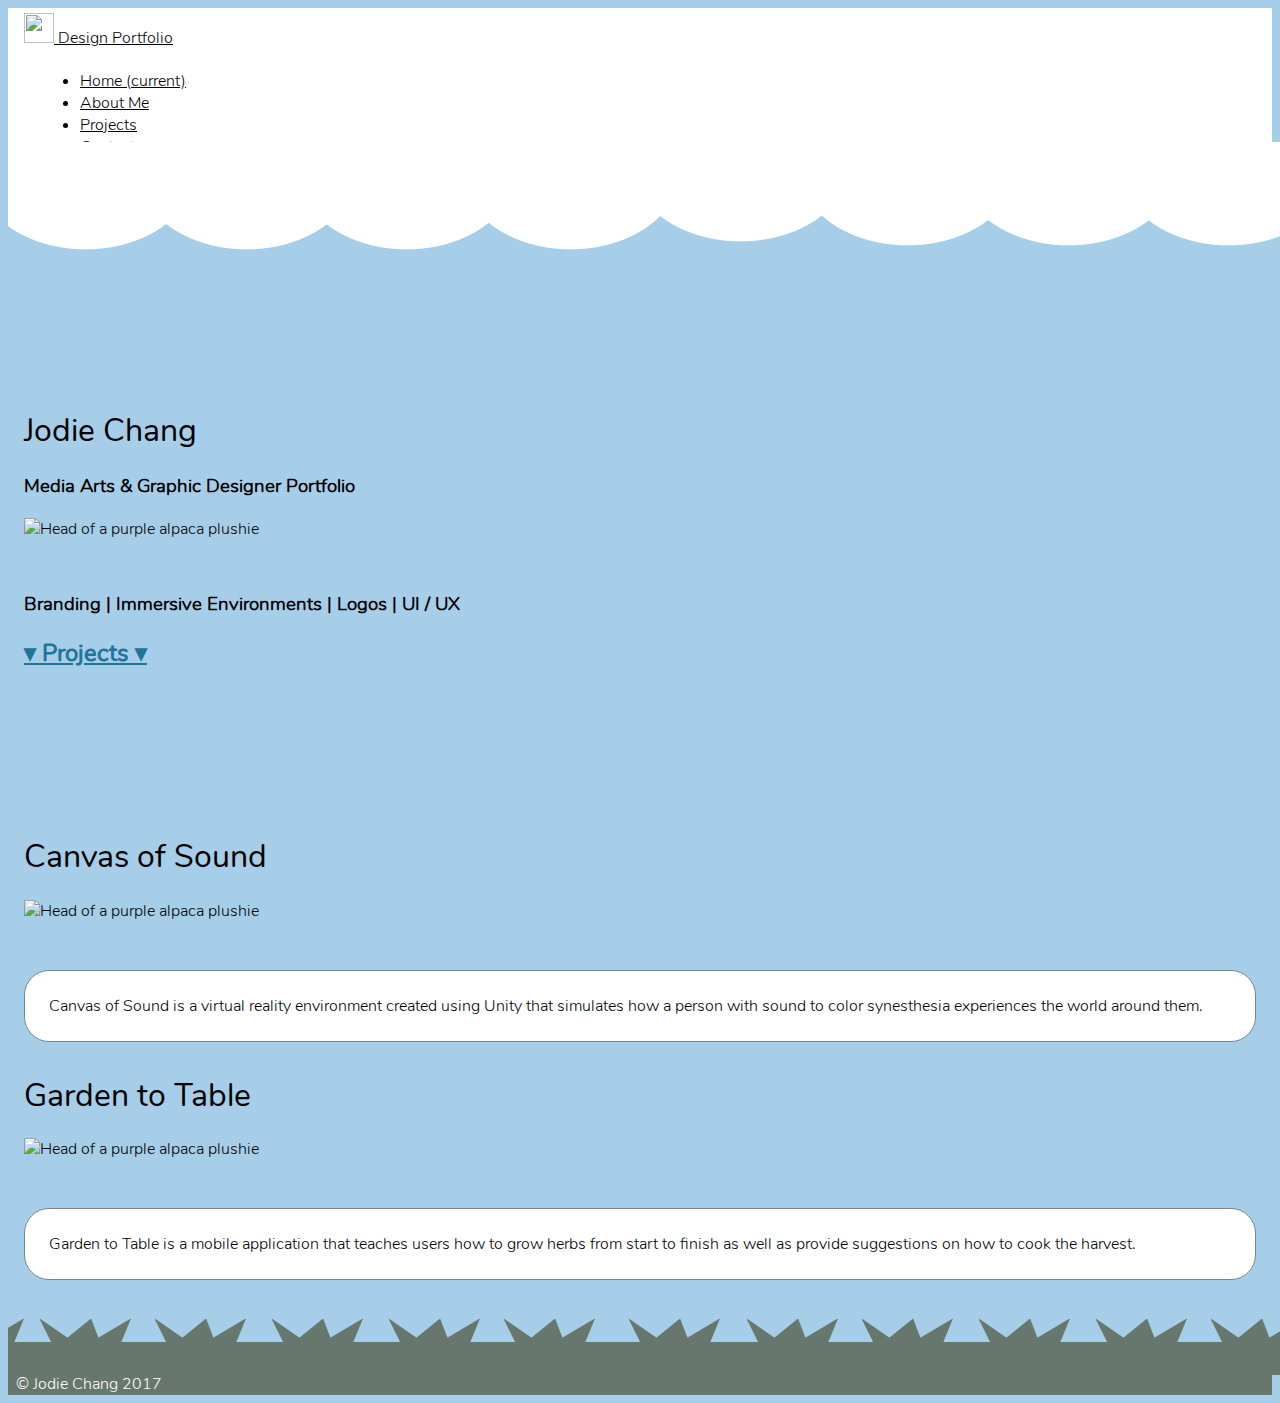
==== index.html @ c54516b7 "index.html updates" ====
<!doctype html>
<html lang="en">
  <head>
    <title>Jodie Chang's Design Portfolio</title>
    <!-- Required meta tags -->
    <meta charset="utf-8">
    <meta name="viewport" content="width=device-width, initial-scale=1, shrink-to-fit=no">

    <!-- Bootstrap CSS -->
    <link rel="stylesheet" href="https://maxcdn.bootstrapcdn.com/bootstrap/4.0.0-beta.2/css/bootstrap.min.css" integrity="sha384-PsH8R72JQ3SOdhVi3uxftmaW6Vc51MKb0q5P2rRUpPvrszuE4W1povHYgTpBfshb" crossorigin="anonymous">
    <link rel="stylesheet" href="css/main.css">
    <link rel="stylesheet" href="css/fonts.css">
  </head>
  <body>
    <!-- Header -->
    <div class="container-fluid">
    <div class="row fixed-top">
    <div class="col">
    <header>
      <nav class="navbar">
        <a class="navbar-brand" href="#">
          <img src="img/alpaca-main.png" width="30" height="30" class="d-inline-block align-top" alt="">
          Design Portfolio
        </a>
        <div class="navbar navbar-expand" id="navbarNav">
          <ul class="navbar-nav">
            <li class="nav-item active">
              <a class="nav-link" href="#">Home <span class="sr-only">(current)</span></a>
            </li>
            <li class="nav-item">
              <a class="nav-link" href="#">About Me</a>
            </li>
            <li class="nav-item">
              <a class="nav-link" href="#projects">Projects</a>
            </li>
            <li class="nav-item">
              <a class="nav-link" href="#">Contact</a>
            </li>
          </ul>
        </div>
      </nav>
      <img src="img/cloud-header.png" class="img-fluid cloud-img">
    </header>
    </div>
  </div>
</div>
    <!-- Middle section -->
    <section class="middle">
    <div class="container-fluid">
      <div class="row align-items-center">
        <div class="col text-center">
          <div class="spacing"></div>
          <h1>Jodie Chang</h1>
          <h3>Media Arts & Graphic Designer Portfolio</h3>
          <img src="img/alpaca-main.png" class="img-fluid rem-padding" alt="Head of a purple alpaca plushie">
          <h3>Branding | Immersive Environments | Logos | UI / UX</h3>
          <h2 class="text-center"><a href="#projects" class="head-link">▾ Projects ▾</a></h2>
        </div>
      </div>
    </div>
    <div class="spacing"></div>
    <div class="container-fluid" id="projects">
      <div class="row">
        <div class="col text-center">
          <h1>Canvas of Sound</h1>
          <img src="img/alpaca-main.png" class="img-fluid rem-padding" alt="Head of a purple alpaca plushie">
          <p class="para">Canvas of Sound is a virtual reality environment created using Unity that simulates how a person with sound to color synesthesia experiences the world around them.</p>
        </div>
        <div class="col text-center">
          <h1>Garden to Table</h1>
          <img src="img/alpaca-main.png" class="img-fluid rem-padding" alt="Head of a purple alpaca plushie">
          <p class="para">Garden to Table is a mobile application that teaches users how to grow herbs from start to finish as well as provide suggestions on how to cook the harvest.</p>
        </div>
      </div>
    </div>
    </section>
    <!-- Footer -->
    <img src="img/footer-img.png" class="img-fluid grass-img">
    <footer>
      <div class="container">
        <div class="row">
          <div class="col">
            <p class="text-center">© Jodie Chang 2017</p>
          </div>
        </div>
      </div>
    </footer>
    <!-- Optional JavaScript -->
    <!-- jQuery first, then Popper.js, then Bootstrap JS -->
    <script src="https://code.jquery.com/jquery-3.2.1.slim.min.js" integrity="sha384-KJ3o2DKtIkvYIK3UENzmM7KCkRr/rE9/Qpg6aAZGJwFDMVNA/GpGFF93hXpG5KkN" crossorigin="anonymous"></script>
    <script src="https://cdnjs.cloudflare.com/ajax/libs/popper.js/1.12.3/umd/popper.min.js" integrity="sha384-vFJXuSJphROIrBnz7yo7oB41mKfc8JzQZiCq4NCceLEaO4IHwicKwpJf9c9IpFgh" crossorigin="anonymous"></script>
    <script src="https://maxcdn.bootstrapcdn.com/bootstrap/4.0.0-beta.2/js/bootstrap.min.js" integrity="sha384-alpBpkh1PFOepccYVYDB4do5UnbKysX5WZXm3XxPqe5iKTfUKjNkCk9SaVuEZflJ" crossorigin="anonymous"></script>
  </body>
</html>
---- css/main.css ----
body{
  font-family: "Nunito-Light", Arial, sans-serif;
  background-color: #A6CEE8;
}

footer{
  background-color: #68776D;
}
footer p{
  color: white;
  margin: 0.5rem;
}
.grass-img{
  margin-bottom:-1rem;
}
h2{
  font-family: "Nunito-Regular", Arial, sans-serif;
  color: #227499;
}
h1{
  font-family: "Nunito-SemiBold", Arial, sans-serif;
}

a{
    color: black;
}

.para{
  border: 1px solid #738793;
  border-radius: 25px;
  background-color: white;
  padding: 1.5rem;
  margin-bottom:2rem;
}
.rem-padding{
  padding-bottom: 2rem;
}

.navbar{
  background-color: white;
  padding: 0rem 1rem;
  padding-top: 0.3rem;
}
.nav-link:focus, .nav-link:hover {
  color: #A6CEE8;
  border-bottom: 1px solid #A6CEE8;
}
.navbar-brand:focus, .navbar-brand:hover {
    color: #A6CEE8;
}
.container-fluid{
  padding:0;
}

.middle {
  padding: 0 1rem;
}
.cloud-img{
  margin-top:-2rem;
}

.head-link{
  color:#227499;
}

.head-link:hover{
  color:#738793;
  text-decoration: none;
}
.spacing {
  color: #A6CEE8;
  height:125px;
}

@media (max-width:653px){
  h1 {
    font-size:2.3rem;
  }
  h2{
    font-size:1.8rem;
  }
  h3{
    font-size:1.6rem;
  }
}
---- css/fonts.css ----
@font-face {
	font-family: 'Nunito-Light';
	font-weight: lighter;
	font-style: normal;
  src: url('../fonts/Nunito-Light.ttf') format('truetype');
}
@font-face {
	font-family: 'Nunito-Regular';
	font-weight: normal;
	font-style: normal;
  src: url('../fonts/Nunito-Regular.ttf') format('truetype');
}
@font-face {
	font-family: 'Nunito-SemiBold';
	font-weight: bold;
	font-style: normal;
  src: url('../fonts/Nunito-Regular.ttf') format('truetype');
}
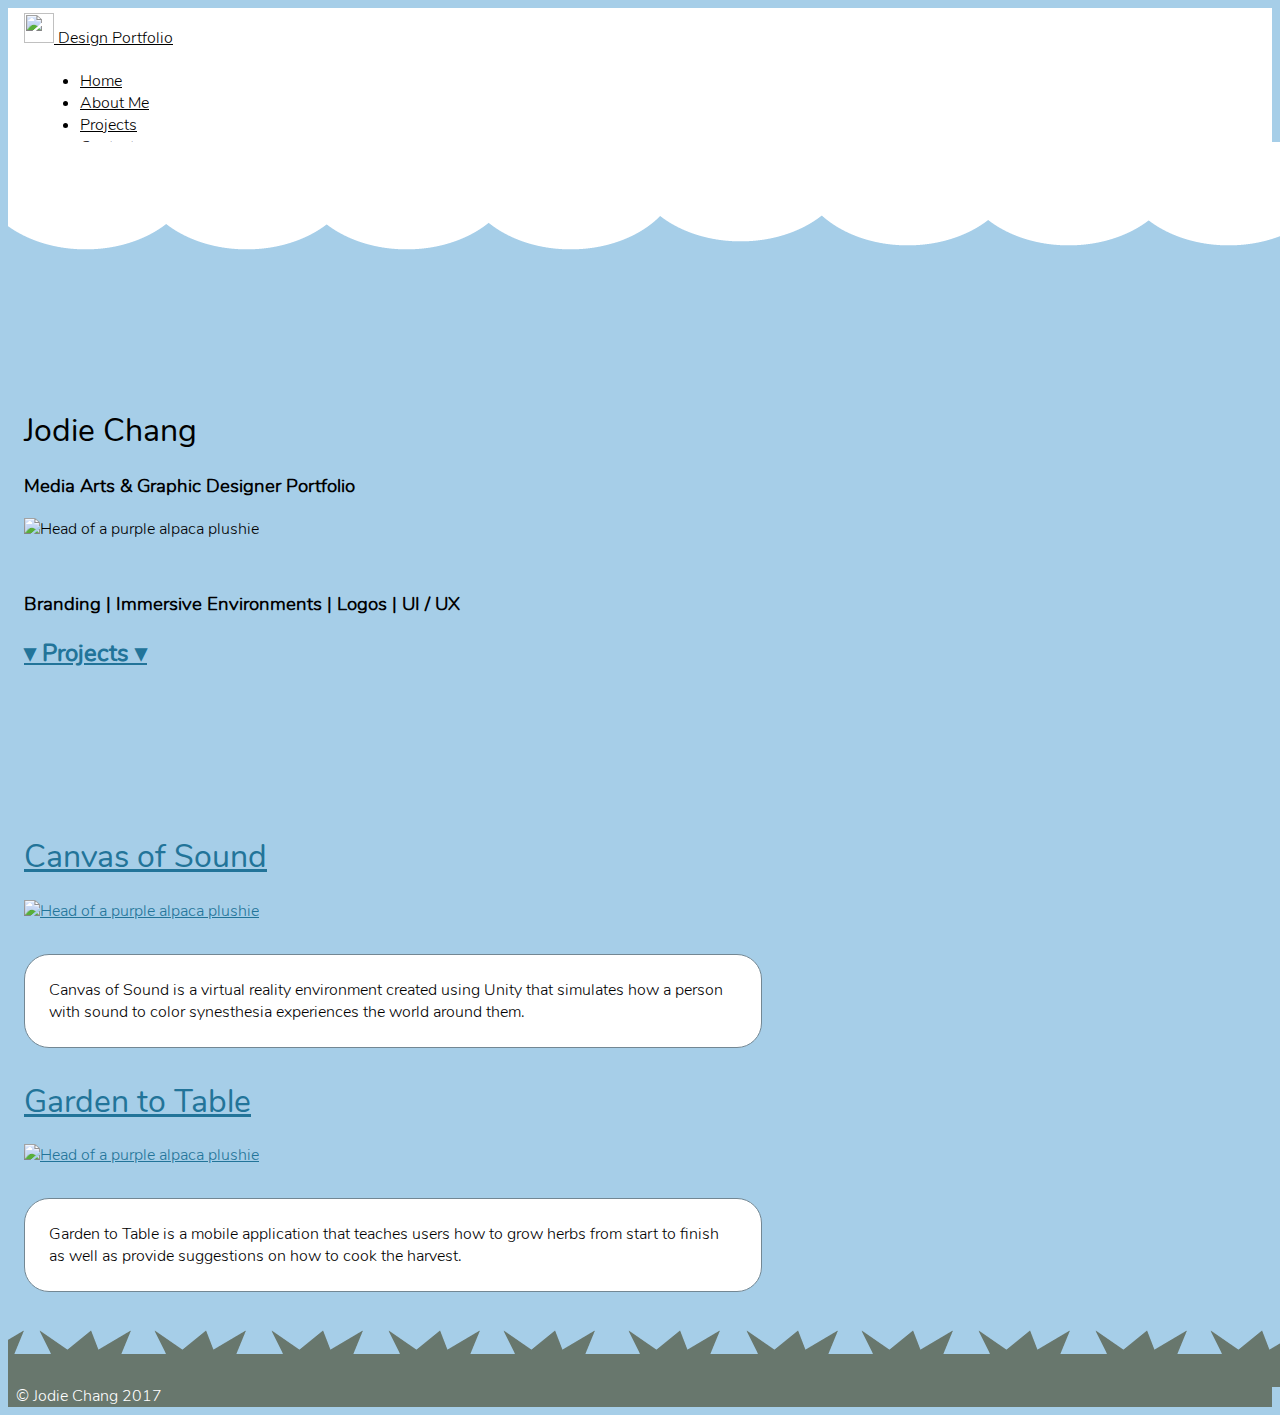
==== commit f757a0db: "project pages are up" ====
--- a/index.html
+++ b/index.html
@@ -25,16 +25,16 @@
         <div class="navbar navbar-expand" id="navbarNav">
           <ul class="navbar-nav">
             <li class="nav-item active">
-              <a class="nav-link" href="#">Home <span class="sr-only">(current)</span></a>
+              <a class="nav-link" href="#">Home</a>
             </li>
             <li class="nav-item">
-              <a class="nav-link" href="#">About Me</a>
+              <a class="nav-link" href="about.html">About Me</a>
             </li>
             <li class="nav-item">
               <a class="nav-link" href="#projects">Projects</a>
             </li>
             <li class="nav-item">
-              <a class="nav-link" href="#">Contact</a>
+              <a class="nav-link" href="about.html">Contact</a>
             </li>
           </ul>
         </div>
@@ -58,17 +58,21 @@
         </div>
       </div>
     </div>
-    <div class="spacing"></div>
-    <div class="container-fluid" id="projects">
+    <div class="spacing"id="projects"></div>
+    <div class="container-fluid">
       <div class="row">
         <div class="col text-center">
-          <h1>Canvas of Sound</h1>
-          <img src="img/alpaca-main.png" class="img-fluid rem-padding" alt="Head of a purple alpaca plushie">
-          <p class="para">Canvas of Sound is a virtual reality environment created using Unity that simulates how a person with sound to color synesthesia experiences the world around them.</p>
+          <a href="canvas-of-sound.html" class="head-link">
+            <h1>Canvas of Sound</h1>
+            <img src="img/alpaca-main.png" class="img-fluid rem-padding" alt="Head of a purple alpaca plushie">
+          </a>
+          <p class="para align-self-center">Canvas of Sound is a virtual reality environment created using Unity that simulates how a person with sound to color synesthesia experiences the world around them.</p>
         </div>
         <div class="col text-center">
-          <h1>Garden to Table</h1>
-          <img src="img/alpaca-main.png" class="img-fluid rem-padding" alt="Head of a purple alpaca plushie">
+          <a href="garden-app.html" class="head-link">
+            <h1>Garden to Table</h1>
+            <img src="img/alpaca-main.png" class="img-fluid rem-padding" alt="Head of a purple alpaca plushie">
+          </a>
           <p class="para">Garden to Table is a mobile application that teaches users how to grow herbs from start to finish as well as provide suggestions on how to cook the harvest.</p>
         </div>
       </div>
--- a/css/main.css
+++ b/css/main.css
@@ -24,18 +24,40 @@
 a{
     color: black;
 }
-
+p{
+  margin:0;
+}
+textarea{
+  max-width:100%;
+  margin-bottom:1rem;
+  padding: .375rem .75rem;
+  font-size: 1rem;
+  line-height: 1.5;
+  color: #495057;
+  background-color: #fff;
+  background-image: none;
+  background-clip: padding-box;
+  border: 1px solid #ced4da;
+  border-radius: .25rem;
+}
+.img-fluid{
+  min-width: 200px;
+}
 .para{
   border: 1px solid #738793;
   border-radius: 25px;
   background-color: white;
   padding: 1.5rem;
+  min-width: 16.3rem;
+  max-width: 43rem;
   margin-bottom:2rem;
 }
 .rem-padding{
   padding-bottom: 2rem;
 }
-
+.about-img-padding{
+  padding: 0.5rem;
+}
 .navbar{
   background-color: white;
   padding: 0rem 1rem;
@@ -71,6 +93,31 @@
   color: #A6CEE8;
   height:125px;
 }
+.spacing-half{
+  height: 35px;
+}
+.btn-primary {
+  color: #fff;
+  background-color: #227499;
+  border-color: #227499;
+}
+
+.btn-primary:hover {
+  color: #fff;
+  background-color: #A6CEE8;
+  border-color: #A6CEE8;
+}
+
+.card {
+  border: 1px solid #738793;
+  border-radius: 25px;
+  margin-bottom: 2rem
+
+}
+.card-img-top{
+  border-bottom: 1px solid #738793;
+  padding: 1rem;
+}
 
 @media (max-width:653px){
   h1 {
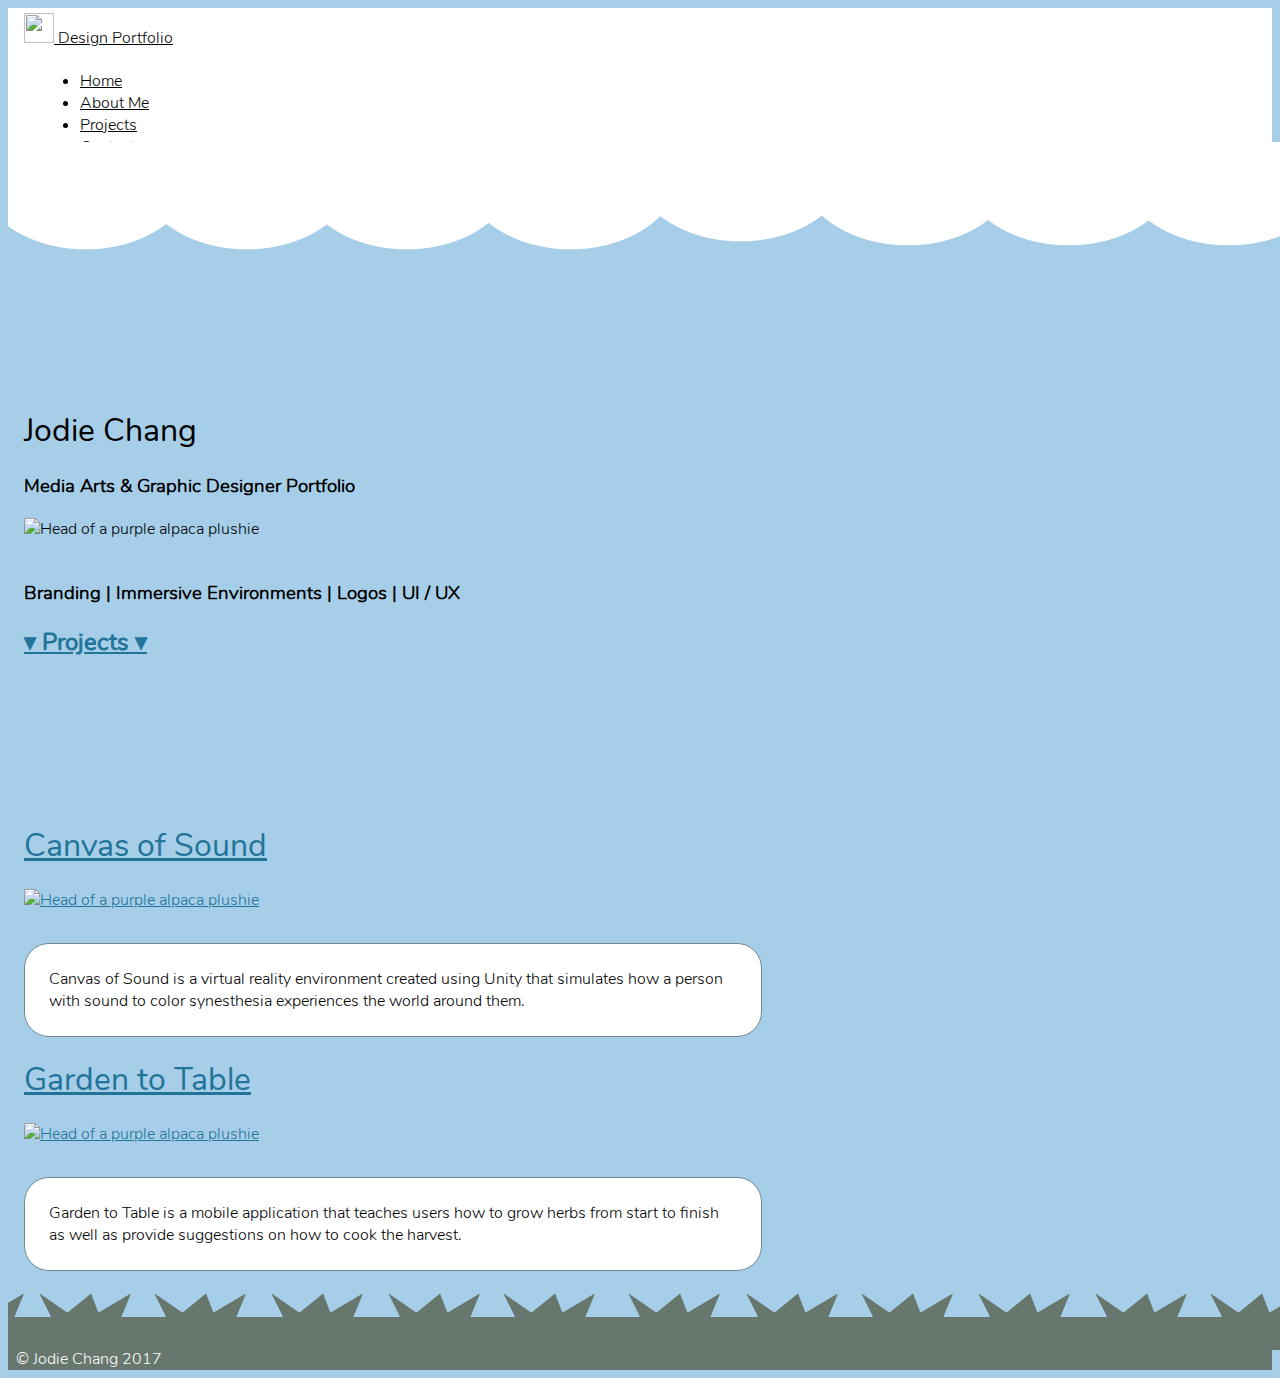
==== commit c0fc767b: "fixed index.html, added project analysis" ====
--- a/index.html
+++ b/index.html
@@ -66,14 +66,18 @@
             <h1>Canvas of Sound</h1>
             <img src="img/alpaca-main.png" class="img-fluid rem-padding" alt="Head of a purple alpaca plushie">
           </a>
-          <p class="para align-self-center">Canvas of Sound is a virtual reality environment created using Unity that simulates how a person with sound to color synesthesia experiences the world around them.</p>
+          <div class="d-flex justify-content-center">
+          <p class="para">Canvas of Sound is a virtual reality environment created using Unity that simulates how a person with sound to color synesthesia experiences the world around them.</p>
+        </div>
         </div>
         <div class="col text-center">
           <a href="garden-app.html" class="head-link">
             <h1>Garden to Table</h1>
             <img src="img/alpaca-main.png" class="img-fluid rem-padding" alt="Head of a purple alpaca plushie">
           </a>
+          <div class="d-flex justify-content-center">
           <p class="para">Garden to Table is a mobile application that teaches users how to grow herbs from start to finish as well as provide suggestions on how to cook the harvest.</p>
+        </div>
         </div>
       </div>
     </div>
--- a/css/main.css
+++ b/css/main.css
@@ -20,15 +20,18 @@
 h1{
   font-family: "Nunito-SemiBold", Arial, sans-serif;
 }
-
+h3{
+  margin-top: .5rem;
+}
 a{
     color: black;
 }
 p{
   margin:0;
 }
+
 textarea{
-  max-width:100%;
+  max-width: 100%;
   margin-bottom:1rem;
   padding: .375rem .75rem;
   font-size: 1rem;
@@ -39,7 +42,9 @@
   background-clip: padding-box;
   border: 1px solid #ced4da;
   border-radius: .25rem;
+  display: inline-block;
 }
+
 .img-fluid{
   min-width: 200px;
 }
@@ -50,7 +55,7 @@
   padding: 1.5rem;
   min-width: 16.3rem;
   max-width: 43rem;
-  margin-bottom:2rem;
+  margin-bottom: 1rem;
 }
 .rem-padding{
   padding-bottom: 2rem;
@@ -83,10 +88,12 @@
 
 .head-link{
   color:#227499;
+  transition-duration: 0.3s;
 }
 
 .head-link:hover{
   color:#738793;
+  background-color: #A6CEE8;
   text-decoration: none;
 }
 .spacing {
@@ -113,12 +120,60 @@
   border-radius: 25px;
   margin-bottom: 2rem
 
+
 }
 .card-img-top{
   border-bottom: 1px solid #738793;
   padding: 1rem;
 }
 
+.style-border {
+  border: 1px solid #738793;
+  margin: 0rem 0rem 1rem 0rem;
+  border-radius: 25px;
+  padding: 2rem;
+  background-color: white;
+}
+.line{
+  border-bottom: 1px solid #738793;
+  margin-bottom: 1rem;
+}
+
+code {
+  background-color: #A6CEE8;
+  padding: 0.5rem;
+  color: #68776D;
+}
+.form-control{
+  display: inline-block;
+  width: 70%;
+
+}
+/* Color Swatches */
+.bg-blue {
+  display: inline-flex;
+  background-color: #A6CEE8;
+  width: 100px;
+  height: 100px;
+}
+.secondary-blue {
+  display: inline-flex;
+  background-color: #227499;
+  width: 100px;
+  height: 100px;
+}
+.border-grey {
+  display: inline-flex;
+  background-color: #738793;
+  width: 100px;
+  height: 100px;
+}
+.footer-color {
+  display: inline-flex;
+  background-color: #68776D;
+  width: 100px;
+  height: 100px;
+}
 @media (max-width:653px){
   h1 {
     font-size:2.3rem;
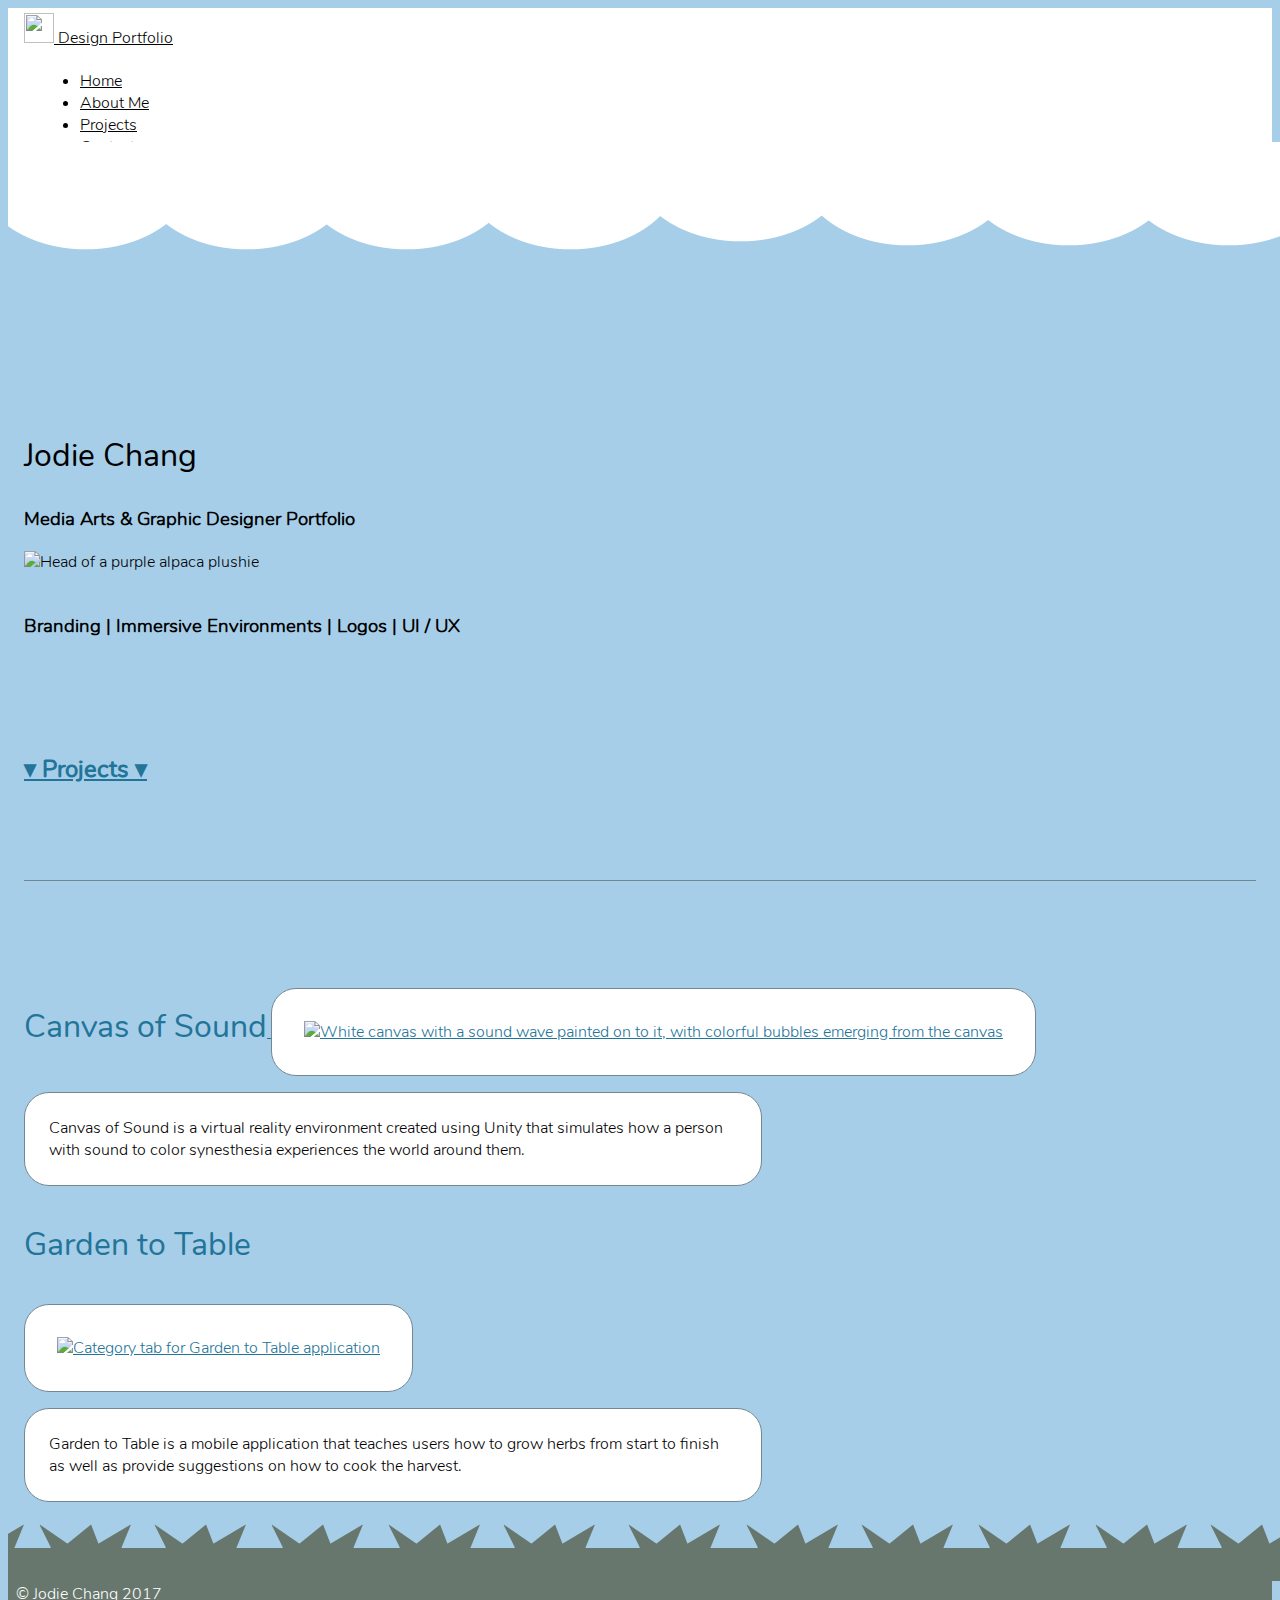
==== commit 0750ba7f: "fixing spacing on index.html" ====
--- a/index.html
+++ b/index.html
@@ -54,17 +54,20 @@
           <h3>Media Arts & Graphic Designer Portfolio</h3>
           <img src="img/alpaca-main.png" class="img-fluid rem-padding" alt="Head of a purple alpaca plushie">
           <h3>Branding | Immersive Environments | Logos | UI / UX</h3>
+          <div class="spacing-index">
+          </div>
           <h2 class="text-center"><a href="#projects" class="head-link">▾ Projects ▾</a></h2>
         </div>
       </div>
     </div>
-    <div class="spacing"id="projects"></div>
+    <div class="spacing-index line" id="projects"></div>
+    <div class="spacing-index"></div>
     <div class="container-fluid">
       <div class="row">
         <div class="col text-center">
           <a href="canvas-of-sound.html" class="head-link">
             <h1>Canvas of Sound</h1>
-            <img src="img/alpaca-main.png" class="img-fluid rem-padding" alt="Head of a purple alpaca plushie">
+            <img src="img/cos-poster.png" class="img-fluid rem-padding style-border" alt="White canvas with a sound wave painted on to it, with colorful bubbles emerging from the canvas" width=80%>
           </a>
           <div class="d-flex justify-content-center">
           <p class="para">Canvas of Sound is a virtual reality environment created using Unity that simulates how a person with sound to color synesthesia experiences the world around them.</p>
@@ -72,8 +75,8 @@
         </div>
         <div class="col text-center">
           <a href="garden-app.html" class="head-link">
-            <h1>Garden to Table</h1>
-            <img src="img/alpaca-main.png" class="img-fluid rem-padding" alt="Head of a purple alpaca plushie">
+            <div><h1>Garden to Table</h1></div>
+            <img src="img/eg-category.png" class="img-fluid rem-padding style-border" alt="Category tab for Garden to Table application" width=63.6%>
           </a>
           <div class="d-flex justify-content-center">
           <p class="para">Garden to Table is a mobile application that teaches users how to grow herbs from start to finish as well as provide suggestions on how to cook the harvest.</p>
--- a/css/main.css
+++ b/css/main.css
@@ -18,6 +18,7 @@
   color: #227499;
 }
 h1{
+  display: inline-block;
   font-family: "Nunito-SemiBold", Arial, sans-serif;
 }
 h3{
@@ -27,6 +28,7 @@
     color: black;
 }
 p{
+  padding-top: 0.25rem;
   margin:0;
 }
 
@@ -45,6 +47,9 @@
   display: inline-block;
 }
 
+iframe{
+  min-height: 315px;
+}
 .img-fluid{
   min-width: 200px;
 }
@@ -57,6 +62,14 @@
   max-width: 43rem;
   margin-bottom: 1rem;
 }
+.max-length{
+  min-width: 16.3rem;
+  max-width: 28rem;
+}
+
+.min-length{
+  min-width: 15rem;
+}
 .rem-padding{
   padding-bottom: 2rem;
 }
@@ -98,7 +111,12 @@
 }
 .spacing {
   color: #A6CEE8;
-  height:125px;
+  height:150px;
+}
+
+.spacing-index{
+  color: #A6CEE8;
+  height: 75px;
 }
 .spacing-half{
   height: 35px;
@@ -129,13 +147,13 @@
 
 .style-border {
   border: 1px solid #738793;
-  margin: 0rem 0rem 1rem 0rem;
+  margin: 1rem 0.5rem 1rem 0rem;
   border-radius: 25px;
   padding: 2rem;
   background-color: white;
 }
 .line{
-  border-bottom: 1px solid #738793;
+  border-bottom: 1.4px solid #738793;
   margin-bottom: 1rem;
 }
 
@@ -185,3 +203,12 @@
     font-size:1.6rem;
   }
 }
+
+@media (max-width:320px){
+  iframe{
+    min-height: 200px;
+  }
+  .spacing{
+    height: 135px;
+  }
+}
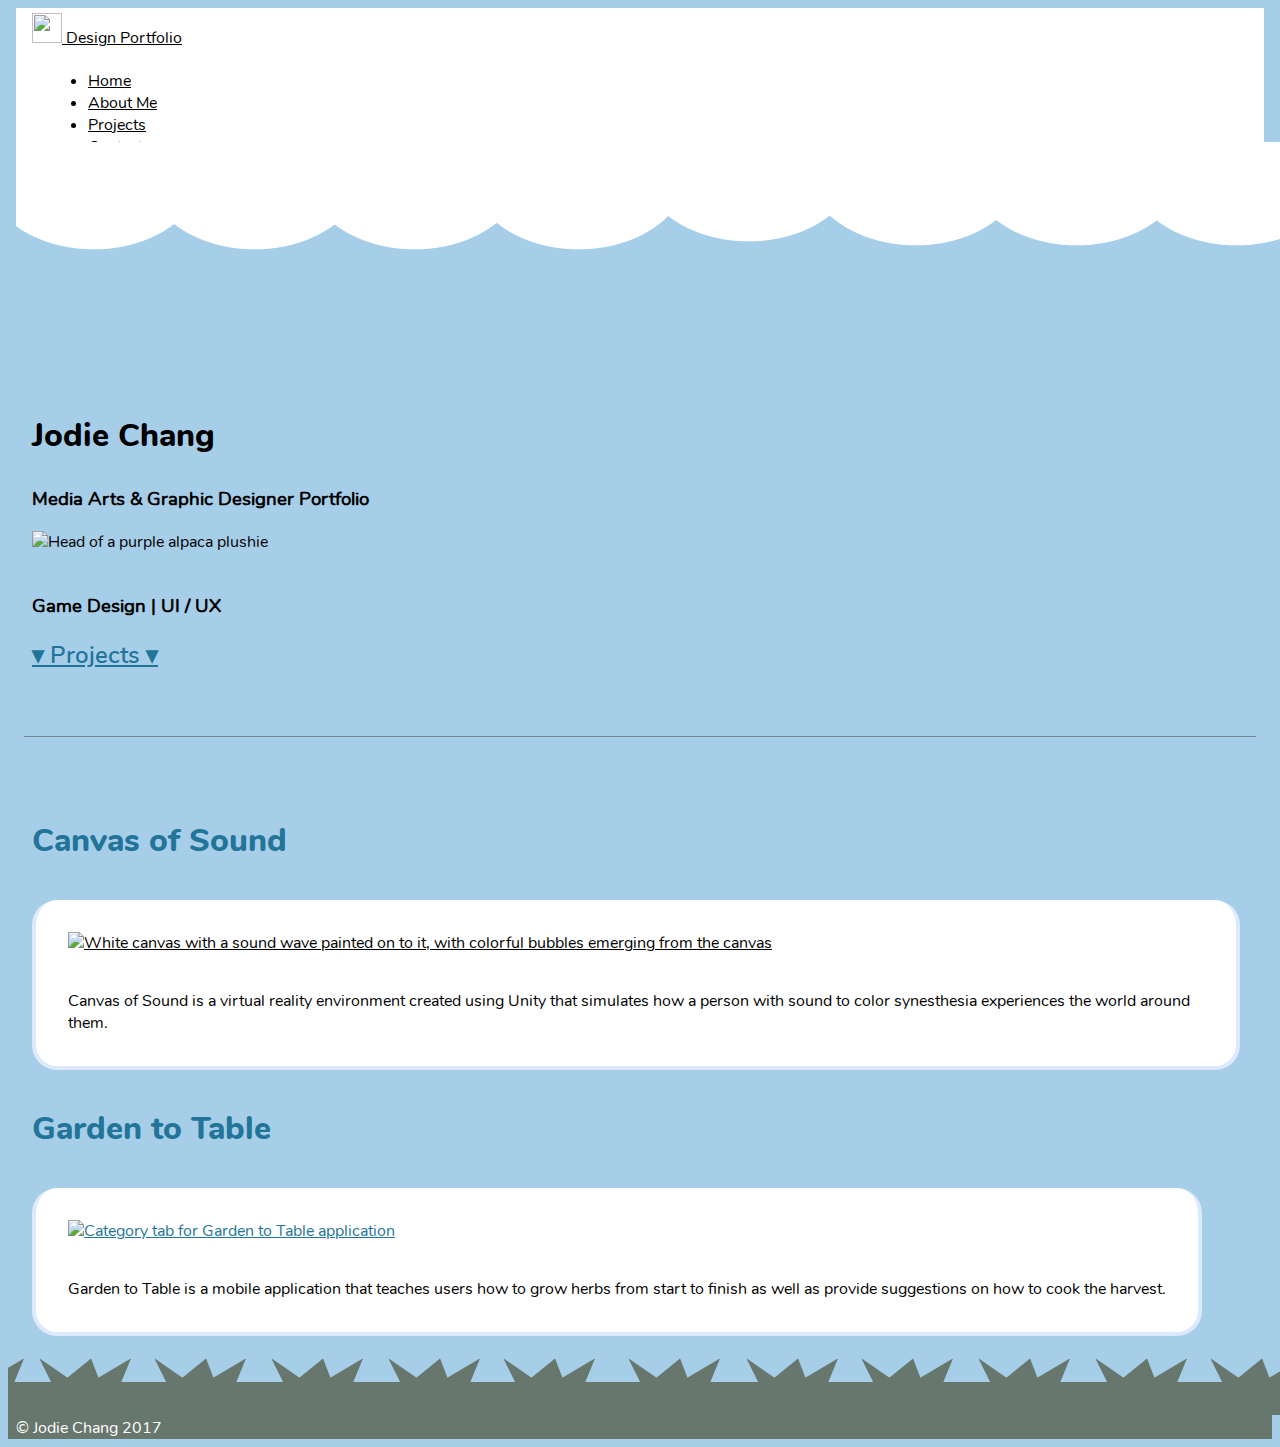
==== commit 5e38d85f: "updated overall design" ====
--- a/index.html
+++ b/index.html
@@ -53,34 +53,39 @@
           <h1>Jodie Chang</h1>
           <h3>Media Arts & Graphic Designer Portfolio</h3>
           <img src="img/alpaca-main.png" class="img-fluid rem-padding" alt="Head of a purple alpaca plushie">
-          <h3>Branding | Immersive Environments | Logos | UI / UX</h3>
-          <div class="spacing-index">
-          </div>
+          <h3>Game Design | UI / UX</h3>
           <h2 class="text-center"><a href="#projects" class="head-link">▾ Projects ▾</a></h2>
         </div>
       </div>
     </div>
     <div class="spacing-index line" id="projects"></div>
     <div class="spacing-index"></div>
-    <div class="container-fluid">
+    <div class="container-fluid justify-content-center">
       <div class="row">
         <div class="col text-center">
+          <div>
           <a href="canvas-of-sound.html" class="head-link">
             <h1>Canvas of Sound</h1>
-            <img src="img/cos-poster.png" class="img-fluid rem-padding style-border" alt="White canvas with a sound wave painted on to it, with colorful bubbles emerging from the canvas" width=80%>
           </a>
-          <div class="d-flex justify-content-center">
-          <p class="para">Canvas of Sound is a virtual reality environment created using Unity that simulates how a person with sound to color synesthesia experiences the world around them.</p>
-        </div>
+          </div>
+          <div class="style-border interactive-img">
+          <a href="canvas-of-sound.html">
+            <img src="img/cos-poster.png" class="img-fluid rem-padding" alt="White canvas with a sound wave painted on to it, with colorful bubbles emerging from the canvas" width=50%></a>
+          <p class="text-left">Canvas of Sound is a virtual reality environment created using Unity that simulates how a person with sound to color synesthesia experiences the world around them.</p>
+          </div>
         </div>
         <div class="col text-center">
+          <div>
           <a href="garden-app.html" class="head-link">
-            <div><h1>Garden to Table</h1></div>
-            <img src="img/eg-category.png" class="img-fluid rem-padding style-border" alt="Category tab for Garden to Table application" width=63.6%>
+            <h1>Garden to Table</h1>
           </a>
-          <div class="d-flex justify-content-center">
-          <p class="para">Garden to Table is a mobile application that teaches users how to grow herbs from start to finish as well as provide suggestions on how to cook the harvest.</p>
-        </div>
+          </div>
+          <div class="style-border interactive-img">
+            <a href="garden-app.html" class="head-link">
+            <img src="img/eg-category.png" class="img-fluid rem-padding" alt="Category tab for Garden to Table application" width=38.5%></a>
+          <p class="text-left">Garden to Table is a mobile application that teaches users how to grow herbs from start to finish as well as provide suggestions on how to cook the harvest.</p>
+          </div>
+          </div>
         </div>
       </div>
     </div>
--- a/css/main.css
+++ b/css/main.css
@@ -1,5 +1,5 @@
 body{
-  font-family: "Nunito-Light", Arial, sans-serif;
+  font-family: "Nunito-Regular", Arial, sans-serif;
   background-color: #A6CEE8;
 }
 
@@ -14,15 +14,16 @@
   margin-bottom:-1rem;
 }
 h2{
-  font-family: "Nunito-Regular", Arial, sans-serif;
+  font-family: "Nunito-SemiBold", Arial, sans-serif;
   color: #227499;
 }
 h1{
   display: inline-block;
-  font-family: "Nunito-SemiBold", Arial, sans-serif;
+  font-family: "Nunito-ExtraBold", Arial, sans-serif;
 }
 h3{
   margin-top: .5rem;
+  font-family: "Nunito-Regular", Arial, sans-serif;
 }
 a{
     color: black;
@@ -89,7 +90,7 @@
     color: #A6CEE8;
 }
 .container-fluid{
-  padding:0;
+  padding:0 0.5em;
 }
 
 .middle {
@@ -111,12 +112,12 @@
 }
 .spacing {
   color: #A6CEE8;
-  height:150px;
+  height:130px;
 }
 
 .spacing-index{
   color: #A6CEE8;
-  height: 75px;
+  height: 45px;
 }
 .spacing-half{
   height: 35px;
@@ -146,11 +147,15 @@
 }
 
 .style-border {
-  border: 1px solid #738793;
+  display:inline-block;
+  border-bottom: 4px solid #dde9ff;
+  border-left: 4px solid #dde9ff;
+  border-right: 4px solid #dde9ff;
   margin: 1rem 0.5rem 1rem 0rem;
   border-radius: 25px;
   padding: 2rem;
   background-color: white;
+  max-width: 100%;
 }
 .line{
   border-bottom: 1.4px solid #738793;
@@ -192,6 +197,20 @@
   width: 100px;
   height: 100px;
 }
+
+.interactive-img {
+  opacity: 1;
+  transition: .5s ease;
+}
+
+.interactive-img:hover{
+  opacity: 0.5;
+}
+.short-p{
+  display: inline-block;
+  width:60%;
+}
+
 @media (max-width:653px){
   h1 {
     font-size:2.3rem;
--- a/css/fonts.css
+++ b/css/fonts.css
@@ -1,9 +1,4 @@
-@font-face {
-	font-family: 'Nunito-Light';
-	font-weight: lighter;
-	font-style: normal;
-  src: url('../fonts/Nunito-Light.ttf') format('truetype');
-}
+
 @font-face {
 	font-family: 'Nunito-Regular';
 	font-weight: normal;
@@ -11,8 +6,14 @@
   src: url('../fonts/Nunito-Regular.ttf') format('truetype');
 }
 @font-face {
+	font-family: 'Nunito-ExtraBold';
+	font-weight: bold;
+	font-style: normal;
+  src: url('../fonts/Nunito-ExtraBold.ttf') format('truetype');
+}
+@font-face {
 	font-family: 'Nunito-SemiBold';
 	font-weight: bold;
 	font-style: normal;
-  src: url('../fonts/Nunito-Regular.ttf') format('truetype');
+  src: url('../fonts/Nunito-SemiBold.ttf') format('truetype');
 }
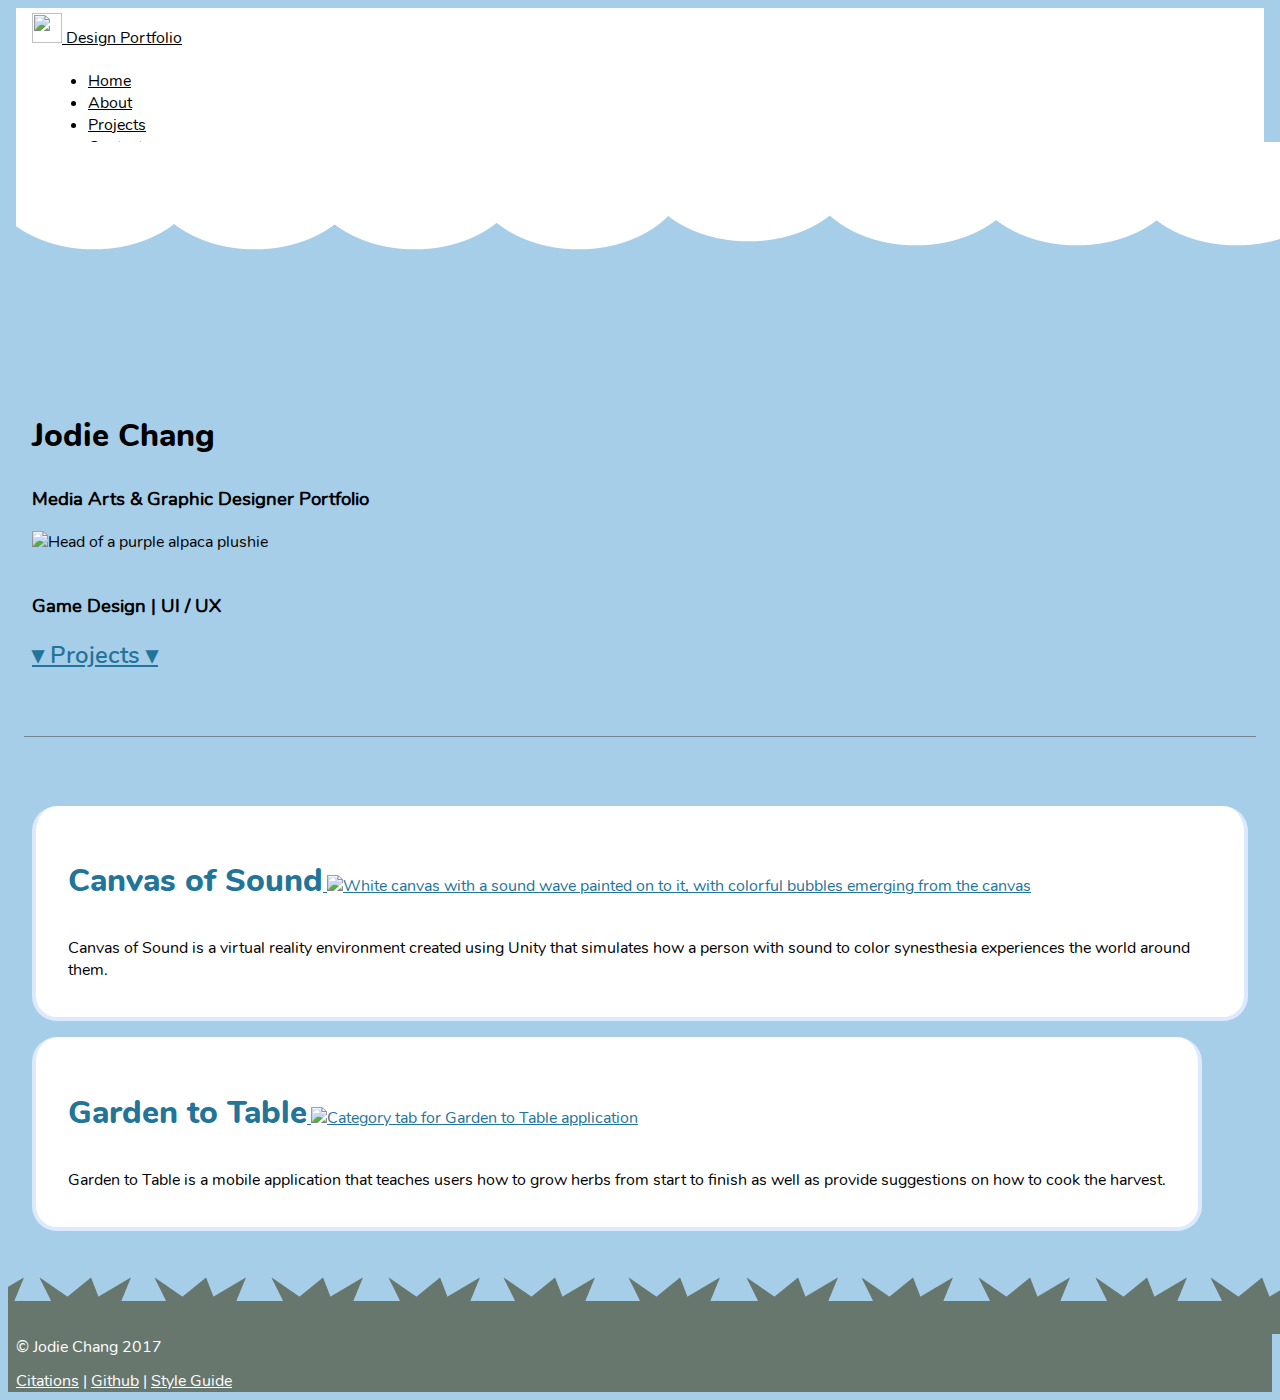
==== commit 78eda472: "updated footer" ====
--- a/index.html
+++ b/index.html
@@ -28,7 +28,7 @@
               <a class="nav-link" href="#">Home</a>
             </li>
             <li class="nav-item">
-              <a class="nav-link" href="about.html">About Me</a>
+              <a class="nav-link" href="about.html">About</a>
             </li>
             <li class="nav-item">
               <a class="nav-link" href="#projects">Projects</a>
@@ -60,31 +60,21 @@
     </div>
     <div class="spacing-index line" id="projects"></div>
     <div class="spacing-index"></div>
-    <div class="container-fluid justify-content-center">
+    <div class="container justify-content-center">
       <div class="row">
-        <div class="col text-center">
-          <div>
+        <div class="col text-center style-border">
+
           <a href="canvas-of-sound.html" class="head-link">
             <h1>Canvas of Sound</h1>
-          </a>
-          </div>
-          <div class="style-border interactive-img">
-          <a href="canvas-of-sound.html">
-            <img src="img/cos-poster.png" class="img-fluid rem-padding" alt="White canvas with a sound wave painted on to it, with colorful bubbles emerging from the canvas" width=50%></a>
+            <img src="img/cos-poster.png" class="img-fluid rem-padding interactive-img" alt="White canvas with a sound wave painted on to it, with colorful bubbles emerging from the canvas" width=50%></a>
           <p class="text-left">Canvas of Sound is a virtual reality environment created using Unity that simulates how a person with sound to color synesthesia experiences the world around them.</p>
-          </div>
         </div>
-        <div class="col text-center">
-          <div>
+        <div class="col text-center style-border">
+
           <a href="garden-app.html" class="head-link">
             <h1>Garden to Table</h1>
-          </a>
-          </div>
-          <div class="style-border interactive-img">
-            <a href="garden-app.html" class="head-link">
-            <img src="img/eg-category.png" class="img-fluid rem-padding" alt="Category tab for Garden to Table application" width=38.5%></a>
+            <img src="img/eg-category.png" class="img-fluid rem-padding interactive-img" alt="Category tab for Garden to Table application" width=38.5%></a>
           <p class="text-left">Garden to Table is a mobile application that teaches users how to grow herbs from start to finish as well as provide suggestions on how to cook the harvest.</p>
-          </div>
           </div>
         </div>
       </div>
@@ -97,6 +87,7 @@
         <div class="row">
           <div class="col">
             <p class="text-center">© Jodie Chang 2017</p>
+            <p class="text-center"><a href="citations.html" class="foot-link">Citations</a> | <a href="https://github.com/Alcea/JC_Portfolio" class="foot-link">Github</a> | <a href="styleguide.html" class="foot-link">Style Guide</a></p>
           </div>
         </div>
       </div>
--- a/css/main.css
+++ b/css/main.css
@@ -11,6 +11,7 @@
   margin: 0.5rem;
 }
 .grass-img{
+  margin-top: 2em;
   margin-bottom:-1rem;
 }
 h2{
@@ -29,8 +30,9 @@
     color: black;
 }
 p{
+  margin: 0.25em 0;
   padding-top: 0.25rem;
-  margin:0;
+
 }
 
 textarea{
@@ -107,7 +109,14 @@
 
 .head-link:hover{
   color:#738793;
-  background-color: #A6CEE8;
+  text-decoration: none;
+}
+.foot-link{
+  color: white;
+}
+.foot-link:hover{
+  color: #A6CEE8;
+  border-bottom: 1px solid #A6CEE8;
   text-decoration: none;
 }
 .spacing {
@@ -151,11 +160,10 @@
   border-bottom: 4px solid #dde9ff;
   border-left: 4px solid #dde9ff;
   border-right: 4px solid #dde9ff;
-  margin: 1rem 0.5rem 1rem 0rem;
+  margin: 0.5rem 0.5rem 0.5rem 0.5rem;
   border-radius: 25px;
   padding: 2rem;
   background-color: white;
-  max-width: 100%;
 }
 .line{
   border-bottom: 1.4px solid #738793;
@@ -210,7 +218,11 @@
   display: inline-block;
   width:60%;
 }
-
+@media (max-width:768px){
+  .grass-img{
+    margin-top:0;
+  }
+}
 @media (max-width:653px){
   h1 {
     font-size:2.3rem;
